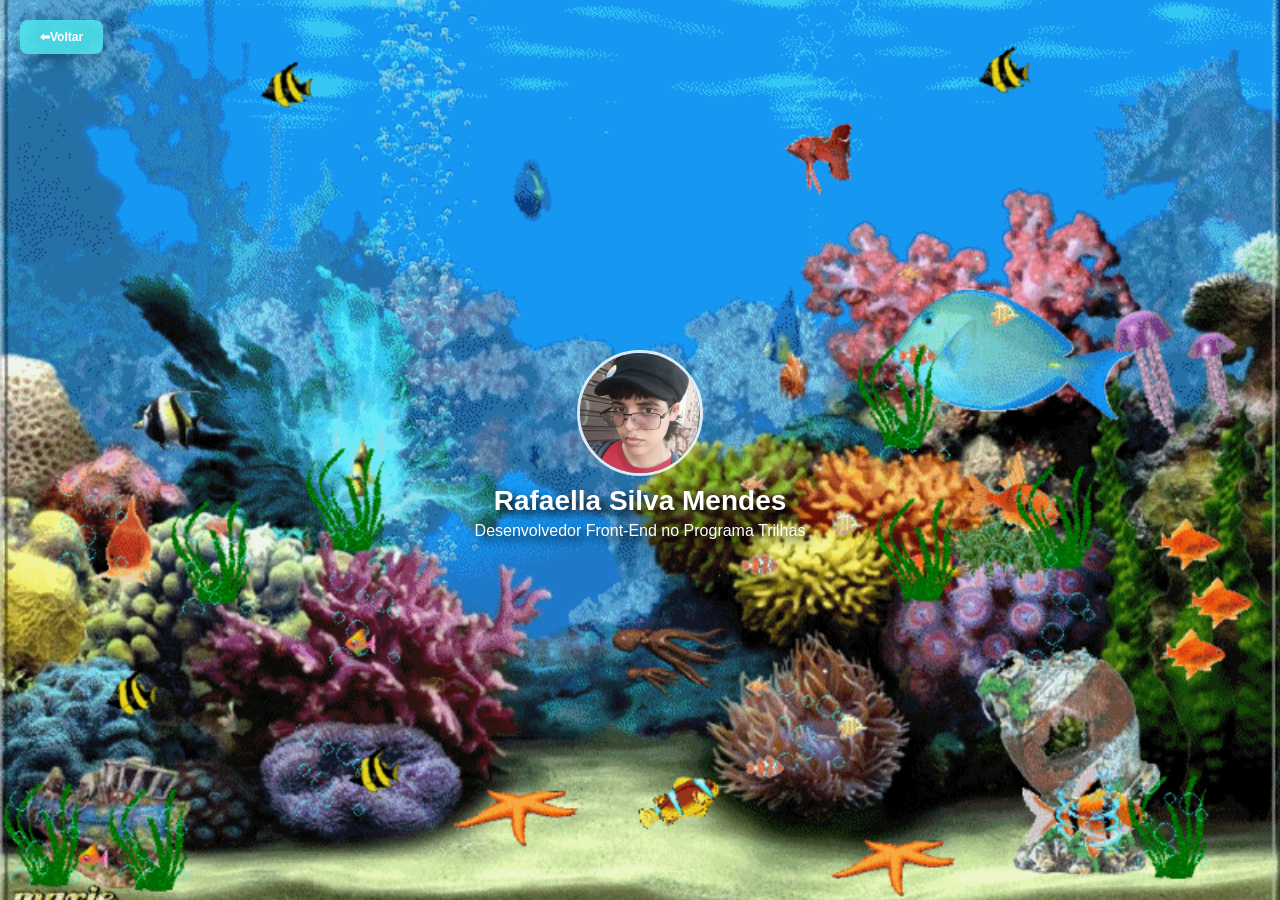
==== projetos.html @ c9cec10f "commit 2" ====
<!DOCTYPE html>
<html lang="pt-BR">
<head>
    <meta charset="UTF-8">
    <meta name="viewport" content="width=device-width, initial-scale=1.0">
    <title>Meu Projetos</title>
    <link rel="stylesheet" href="style.css">
</head>
<body>
    <div class="container">
        <div class="conteudo">
        <img src="foto.jpg" alt="Minha Foto" class="foto-perfil">

        <h2>Rafaella Silva Mendes</h2>
        <p>Desenvolvedor Front-End no Programa Trilhas</p>
        </div>

        <a href="index.html" class="botao-voltar">⬅Voltar</a>
    
</body>
</html>
---- style.css ----
body {
    margin: 0;
    padding: 0;
    display: flex;
    justify-content: center;
    align-items: center;
    min-height: 100vh;
    background-image: url('aquafish.gif');
    background-size: cover;
    background-position: center;
    background-attachment: fixed;
    font-family: 'Segoe UI', Tahoma, Geneva, Verdana, sans-serif;
}

.container {
    text-align: center;
    max-width: 350px;
    width: 100%;
    padding: 20px;
}

.conteudo {
    text-align: center; 
    color: #ffffff;
    font-family: sans-serif;
    padding-top: 20px;
    text-shadow: 5px 5px 10px rgb(0, 0, 0);
}

.foto-perfil {
    width: 120px;          
    height: 120px;         
    border-radius: 50%;    
    object-fit: cover;
    border: 3px solid #ffffffd1;
 
    margin-bottom: 5px; 
    
}

.conteudo h2 {
    margin: 0px 0px 0px 0px; 
    font-size: 28px;
}

.conteudo p {
    margin: 5px 0px 30px 0px;
}

.botoes-grupo {
    display: flex;
    flex-direction: column;
    gap: 16px; 
}

.botao {
    display: block;
    padding: 14px 20px;
    background-color: #4de0e8e3;
    color: rgb(252, 252, 252);
    text-decoration: none;
    border-radius: 20px;
    font-weight: 600;
    font-size: 16px;
    letter-spacing: 0.5px;
    box-shadow: 3px 3px 19px rgb(24, 24, 25);
    
    transition: background-color 0.3s ease, transform 0.2s cubic-bezier(0.175, 0.885, 0.32, 1.275);
}

.botao:hover {
    background-color: #3197e0ef;
    transform: scale(1.05);
    box-shadow: 0 6px 12px rgba(55, 0, 179, 0.3);
}

.botao-voltar {
    position: fixed;       
    top: 20px;          
    left: 20px;            

    background-color: #4de0e8e3;; 
    color: white;            
    
    padding: 10px 20px;    
    font-family: sans-serif;
    font-size: 12px;
    font-weight: bold;
    text-decoration: none; 
    border-radius: 8px;       
    border: none;
    box-shadow: 0 4px 15px rgba(0,0,0,0.3);
    
    transition: transform 0.3s ease, background-color 0.3s ease, color 0.3s ease; 
    z-index: 1000;         
}

.botao-voltar:hover {
    background-color: #3197e0ef;
    color: #ffffff;          
    
    transform: scale(1.1);     
}
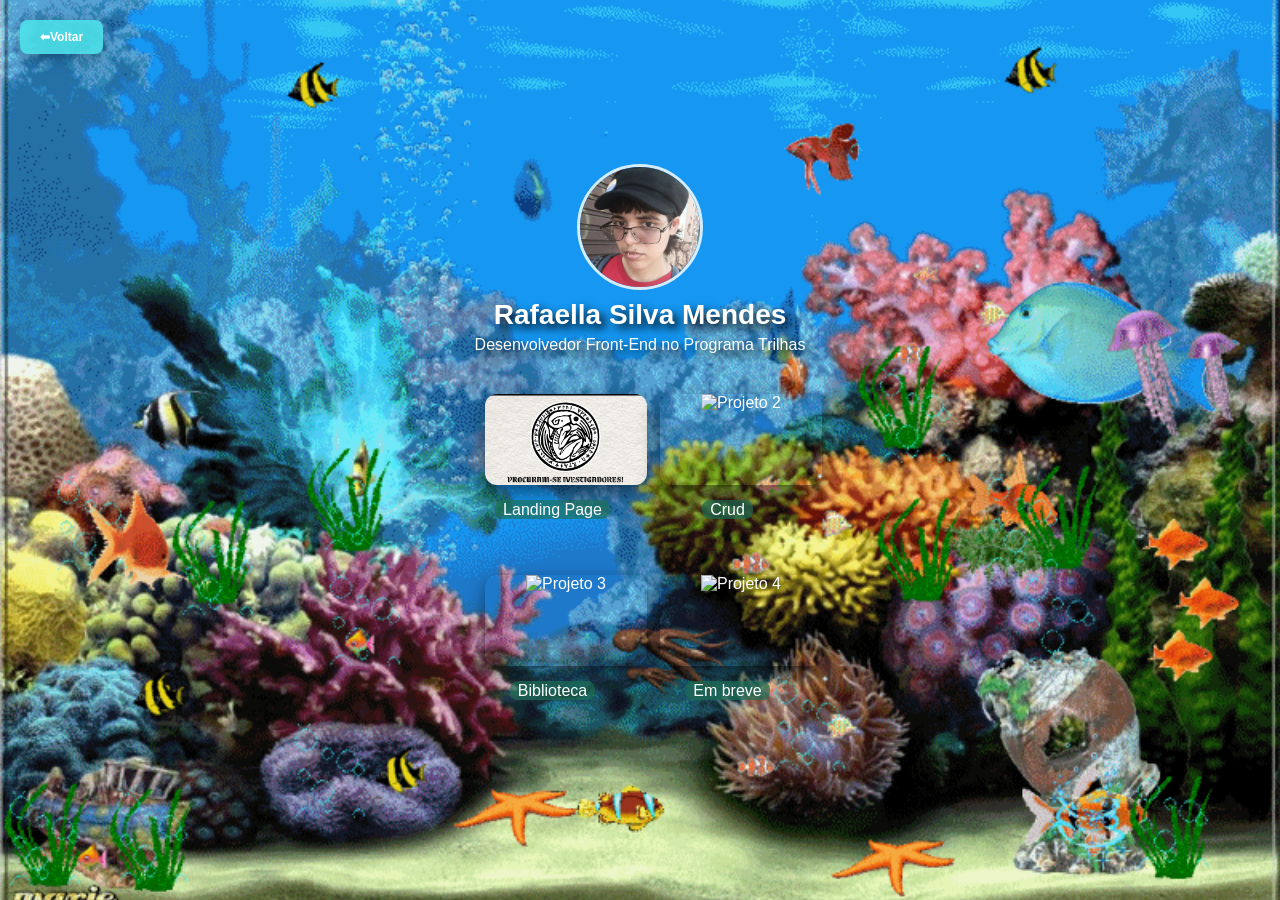
==== commit c0580d87: "commit 3" ====
--- a/projetos.html
+++ b/projetos.html
@@ -15,6 +15,44 @@
         <p>Desenvolvedor Front-End no Programa Trilhas</p>
         </div>
 
+        <!-- projetos -->
+<div class="grade-projetos">
+
+    <!-- Projeto 1 -->
+    <a href="https://github.com/R4FF4ELL4SM/Page.git" target="_blank" class="cartao-projeto">
+        <div class="container-imagem">
+            <img src="ft-lp.png" alt="Projeto 1">
+        </div>
+        <p><span class="marca-texto">Landing Page</span></p>
+    </a>
+
+    <!-- Projeto 2 -->
+    <a href="https://github.com/R4FF4ELL4SM/crud.git" target="_blank" class="cartao-projeto">
+        <div class="container-imagem">
+            <img src="foto-projeto2.jpg" alt="Projeto 2">
+        </div>
+        <p><span class="marca-texto">Crud</span></p>
+    </a>
+
+    <!-- Projeto 3 -->
+    <a href="https://github.com/R4FF4ELL4SM/Bibliotece.git" target="_blank" class="cartao-projeto">
+        <div class="container-imagem">
+            <img src="foto-projeto3.jpg" alt="Projeto 3">
+        </div>
+        <p><span class="marca-texto">Biblioteca</span></p>
+    </a>
+
+    <!-- Projeto 4 -->
+    <a href="/index.html" target="_blank" class="cartao-projeto">
+        <div class="container-imagem">
+            <img src="foto-projeto4.jpg" alt="Projeto 4">
+        </div>
+        <p><span class="marca-texto">Em breve</span></p>
+    </a>
+
+</div>
+
+
         <a href="index.html" class="botao-voltar">⬅Voltar</a>
     
 </body>
--- a/style.css
+++ b/style.css
@@ -101,3 +101,69 @@
     
     transform: scale(1.1);     
 }
+
+/* ------------------------- Descricao do sobre ------------------------- */
+
+.marca-texto {
+    background-color: rgba(30, 112, 85, 0.664);
+    color: #ffffff;
+    padding: 1px 8px;
+    border-radius: 8px;
+
+    box-decoration-break: clone;
+    -webkit-box-decoration-break: clone;
+}
+
+/* ------------------------- Projetos ------------------------- */  
+
+.grade-projetos {
+    display: grid;
+    grid-template-columns: 1fr 1fr; 
+    gap: 40px; 
+    max-width: 1000px;
+    margin: 40px auto; 
+    padding: 0 20px;
+}
+
+.container-imagem {
+    width: 120%;
+    aspect-ratio: 16 / 9; 
+    height: auto;
+    border-radius: 12px;
+    overflow: hidden; 
+    box-shadow: 0 8px 20px rgba(0, 0, 0, 0.5);
+    margin-bottom: 12px;
+}
+
+.cartao-projeto {
+    text-decoration: none;
+    color: white;
+    font-family: sans-serif;
+    text-align: center;
+    display: block;
+}
+
+.container-imagem img {
+    width: 100%;
+    height: 100%;
+    object-fit: cover; 
+    transition: transform 0.3s ease; 
+}
+
+.cartao-projeto:hover .container-imagem img {
+    transform: scale(1.08); 
+}
+
+.cartao-projeto:hover h3 {
+    color: #3498db; 
+    transition: color 0.3s ease;
+}
+
+.cartao-projeto h3 {
+    margin: 0;
+    font-size: 18px;
+    font-weight: 600;
+    text-shadow: 1px 1px 4px rgba(0, 0, 0, 0.8);
+}
+
+
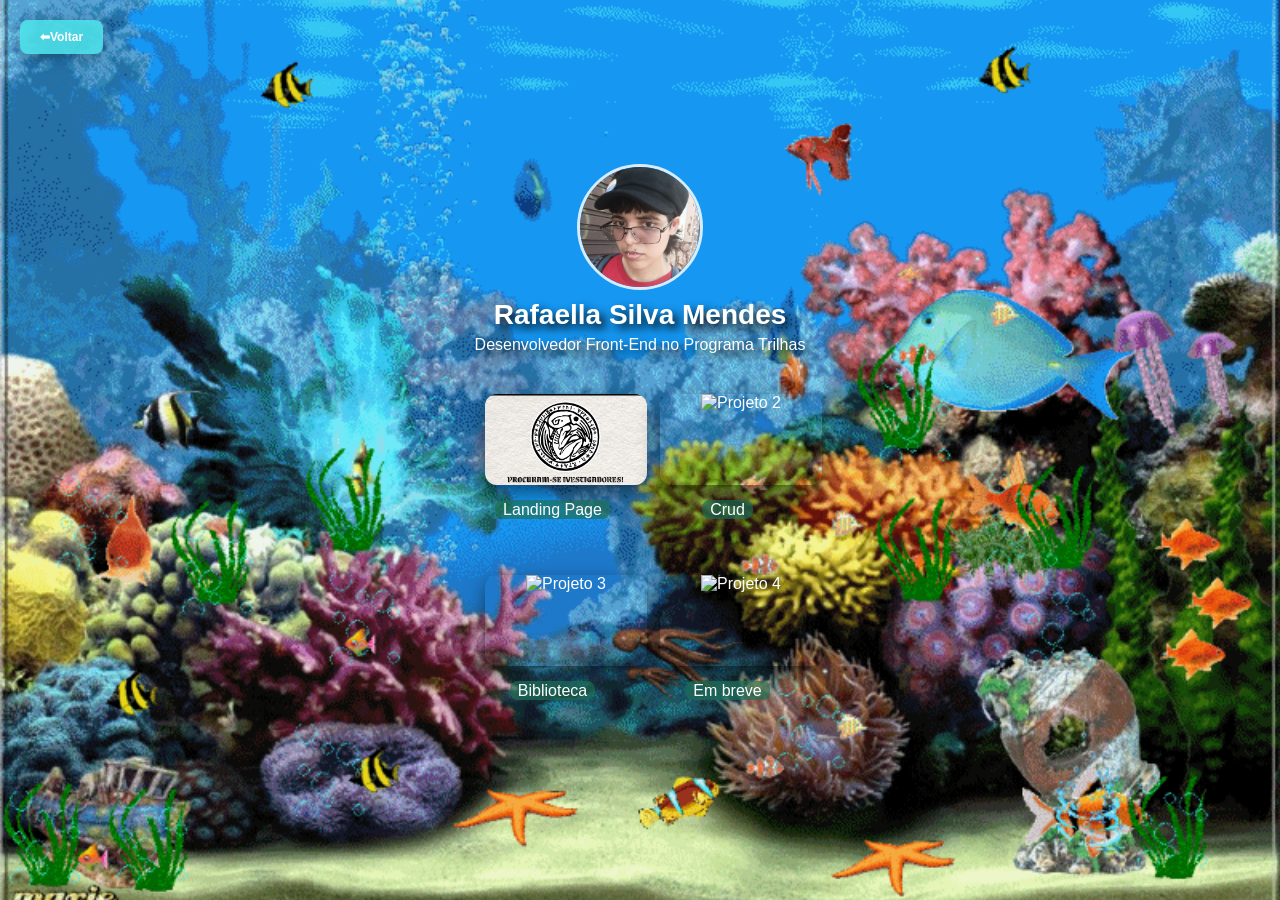
==== commit f6695e07: "commit projetos" ====
--- a/projetos.html
+++ b/projetos.html
@@ -43,7 +43,7 @@
     </a>
 
     <!-- Projeto 4 -->
-    <a href="/index.html" target="_blank" class="cartao-projeto">
+    <a href="projetos.html" target="_blank" class="cartao-projeto">
         <div class="container-imagem">
             <img src="foto-projeto4.jpg" alt="Projeto 4">
         </div>
